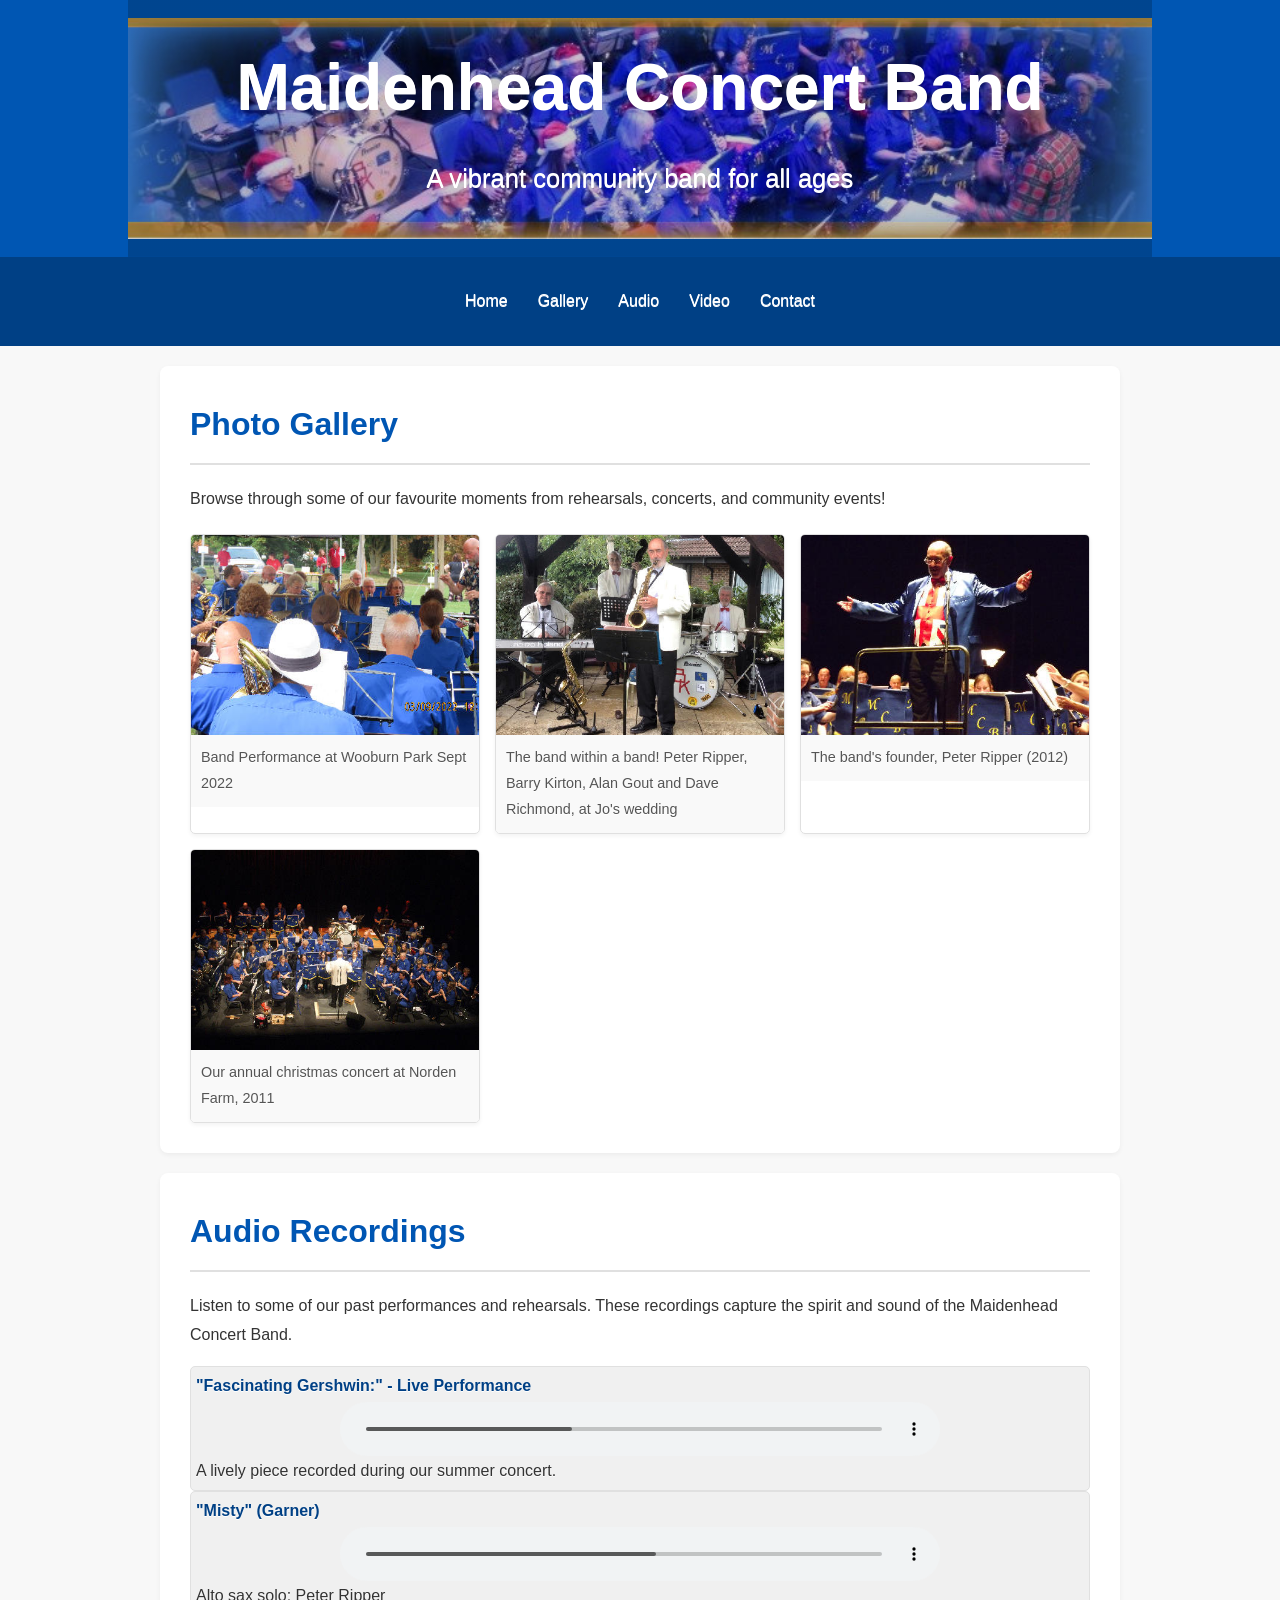
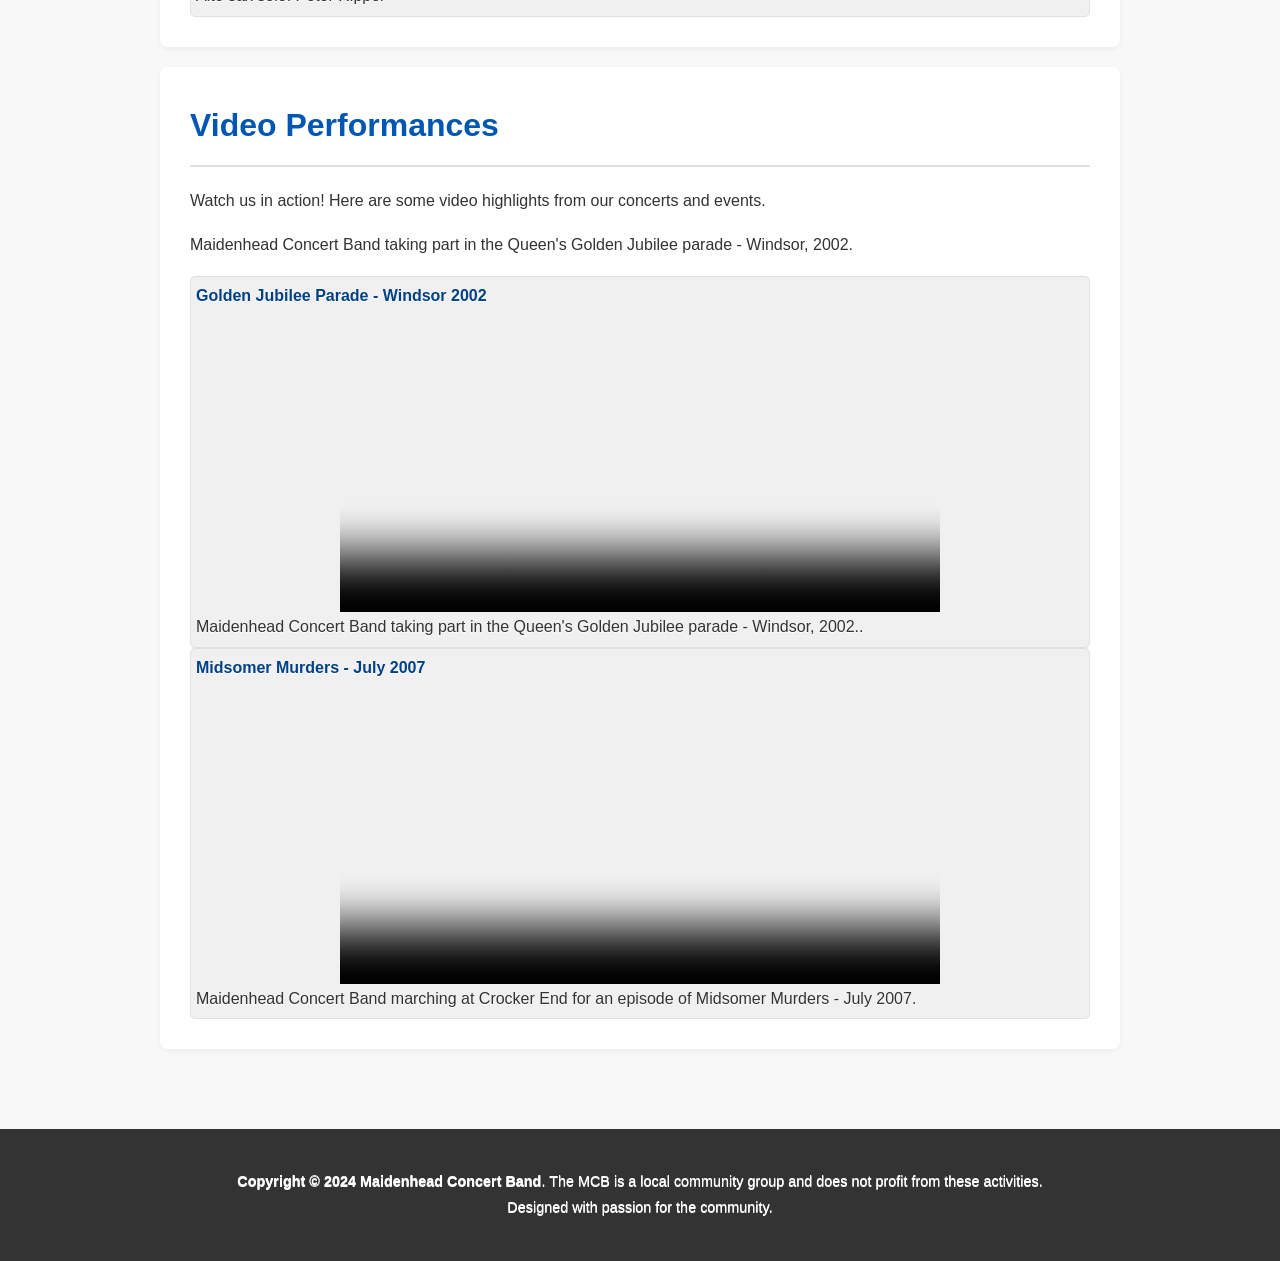
==== media.html @ 8a2743f9 "Added images and videos" ====
<!doctype html>
<html lang="en">
    <head>
        <meta charset="UTF-8">
        <meta name="viewport" content="width=device-width, initial-scale=1.0"/>
        <title>Maidenhead Concert Band - Media</title>
        <meta name="description" content="Photo gallery, audio recordings, and video performances of the Maidenhead Concert Band."/>
        <link rel="canonical" href="http://maidenheadconcertband.co.uk/media.html"/>
        <style>
            body {
                margin: 0;
                background: #f8f8f8;
                color: #333333;
                font-family: -apple-system, BlinkMacSystemFont, "Segoe UI", Roboto, Helvetica, Arial, sans-serif;
                font-size: 16px;
                line-height: 1.8;
                text-shadow: 0 1px 0 #ffffff;
            }
            .container {
                max-width: 960px;
                margin: 0 auto;
                padding: 20px;
            }
            header {
                background-color: #0056b3;
                color: #ffffff;
                text-align: center;
                box-shadow: 0 2px 5px rgba(0,0,0,0.1);
                background-image: linear-gradient(rgba(0, 0, 0, 0.2), rgba(0, 0, 0, 0.2)), url('images/banner.jpg');
                background-size: 80%; 
                background-position: center center; 
                background-repeat: no-repeat; 
                padding: 10px 0; 
            }
            header h1 {
                margin-top: 0; 
                margin-bottom: 10px; 
                font-size: 4em; 
            }
            header p {
                margin-top: 0;
                font-size: 1.6em; 
            }
            nav {
                background-color: #004085;
                padding: 10px 0;
                text-align: center;
            }
            nav ul {
                list-style: none;
                padding: 0;
                margin: 0;
                display: flex;
                justify-content: center;
            }
            nav ul li {
                margin: 0 15px;
            }
            nav ul li a {
                color: #ffffff;
                text-decoration: none;
                border-bottom: 2px solid transparent;
                transition: border-bottom 0.3s ease;
            }
            nav ul li a:hover {
                border-bottom: 2px solid #ffffff;
            }
            section {
                background-color: #ffffff;
                margin-bottom: 20px;
                padding: 30px;
                border-radius: 8px;
                box-shadow: 0 2px 5px rgba(0,0,0,0.05);
            }
            section h2 {
                color: #0056b3;
                font-size: 2em;
                margin-top: 0;
                border-bottom: 2px solid #e0e0e0;
                padding-bottom: 10px;
                margin-bottom: 20px;
            }
            section h3 {
                margin-block-end: 0
            }

            a {
                color: #0056b3;
                text-decoration: none;
                border-bottom: 1px solid #0056b3;
                transition: color 0.3s ease, border-bottom 0.3s ease;
            }
            a:hover {
                color: #004085;
                border-bottom: 1px solid #004085;
            }
            footer {
                background-color: #333333;
                color: #ffffff;
                text-align: center;
                padding: 20px 0;
                font-size: 0.9em;
                margin-top: 40px;
            }
            footer p {
                margin: 0;
            }
            .text-center {
                text-align: center;
            }
            @media (max-width: 768px) {
                .container {
                    padding: 15px;
                }
                header h1 {
                    font-size: 2em;
                }
                nav ul {
                    flex-direction: column;
                }
                nav ul li {
                    margin: 5px 0;
                }

            }

            /* --- Media Page Specific Styles --- */

            /* Gallery Grid */
            .gallery-grid {
                display: grid;
                grid-template-columns: repeat(auto-fit, minmax(250px, 1fr)); /* Responsive grid */
                gap: 15px;
                margin-top: 20px;
            }

            .gallery-item {
                border: 1px solid #e0e0e0;
                border-radius: 5px;
                overflow: hidden;
                box-shadow: 0 2px 4px rgba(0,0,0,0.05);
                transition: transform 0.2s ease-in-out;
            }

            .gallery-item:hover {
                transform: translateY(-5px);
            }

            .gallery-item img {
                width: 100%;
                height: 200px; /* Fixed height for consistency */
                object-fit: cover; /* Ensures images cover the area without distortion */
                display: block;
            }

            .gallery-item p {
                padding: 10px;
                margin: 0;
                font-size: 0.9em;
                color: #555;
                background-color: #f9f9f9;
            }

            /* Audio/Video Players */
            .media-player {
                margin-bottom: 0px;
                background-color: #f0f0f0;
                padding: 5px;
                border-radius: 5px;
                border: 1px solid #e0e0e0;
            }

            .media-player h3 {
                margin-top: 0;
                color: #004085;
                font-size: 1em;
            }
            .media-player p {
                margin-block-start: 0;
                margin-block-end: 0;

            }

            audio, video {
                width: 100%;
                max-width: 600px; /* Limit width for embedded players */
                display: block;
                margin: 1px auto;
            }

            .video-embed {
                position: relative;
                padding-bottom: 56.25%; /* 16:9 aspect ratio */
                height: 0;
                overflow: hidden;
                max-width: 100%;
                background: #000;
                margin-bottom: 20px;
            }

            .video-embed iframe {
                position: absolute;
                top: 0;
                left: 0;
                width: 100%;
                height: 100%;
                border: 0;
            }
        </style>
    </head>
    <body>
        <header>
            <div class="container">
                <h1>Maidenhead Concert Band</h1>
                <p>A vibrant community band for all ages</p>
            </div>
        </header>

        <nav>
            <div class="container">
                <ul>
                    <li><a href="index.html">Home</a></li>
                    <li><a href="#gallery">Gallery</a></li>
                    <li><a href="#audio">Audio</a></li>
                    <li><a href="#video">Video</a></li>
                    <li><a href="index.html#contact">Contact</a></li>
                </ul>
            </div>
        </nav>

        <main class="container">
            <section id="gallery">
                <h2>Photo Gallery</h2>
                <p>Browse through some of our favourite moments from rehearsals, concerts, and community events!</p>

                <div class="gallery-grid">
                    <div class="gallery-item">
                        <a href="images/WooburnSep2022.jpg" target="_blank">
                            <img src="images/WooburnSep2022.jpg" alt="Band Performance at Wooburn Park Sept 2022">
                        </a>
                        <p>Band Performance at Wooburn Park Sept 2022</p>
                    </div>

                    <div class="gallery-item">
                        <a href="images/BandBand.jpg" target="_blank">
                            <img src="images/BandBand.jpg" alt="The band within a band!">
                        </a>
                        <p>The band within a band!

Peter Ripper, Barry Kirton, Alan Gout and Dave Richmond, at Jo's wedding</p>
                    </div>

                    <div class="gallery-item">
                          <a href="images/NordenJuly2012.jpg" target="_blank">
                            <img src="images/NordenJuly2012.jpg" alt="The band's founder, Peter Ripper (2012)">
                        </a>
                        <p>The band's founder, Peter Ripper (2012)</p>

                    </div>

                    <div class="gallery-item">
                        <a href="images/NordenDec2011.jpg" target="_blank">
                            <img src="images/NordenDec2011.jpg" alt="Our annual christmas concert at Norden Farm, 2011">
                        </a>
                        <p>Our annual christmas concert at Norden Farm, 2011</p>
                    </div>

                    <!-- Add more gallery items as needed -->
                </div>
            </section>

            <section id="audio">
                <h2>Audio Recordings</h2>
                <p>Listen to some of our past performances and rehearsals. These recordings capture the spirit and sound of the Maidenhead Concert Band.</p>

                <div class="media-player">
                    <h3>"Fascinating Gershwin:" - Live Performance</h3>
                    <audio controls>
                        <source src="audio/01_FascinatingGershwin.mp3" type="audio/mpeg">
                        Your browser does not support the audio element.
                    </audio>
                    <p>A lively piece recorded during our summer concert.</p>
                </div>

                <div class="media-player">
                    <h3>"Misty" (Garner)</h3>
                    <audio controls>
                        <source src="audio/02_Misty.mp3" type="audio/mpeg">
                        Your browser does not support the audio element.
                    </audio>
                    <p>Alto sax solo: Peter Ripper</p>
                </div>
                <!-- Add more audio players as needed -->
            </section>

            <section id="video">
                <h2>Video Performances</h2>
                <p>Watch us in action! Here are some video highlights from our concerts and events.</p>

                    <p>Maidenhead Concert Band taking part in the Queen's Golden Jubilee parade - Windsor, 2002.</p>
                </div>

                <div class="media-player">
                    <h3>Golden Jubilee Parade - Windsor 2002</h3>
                    <video controls poster="videos/windsor.png">
                        <source src="videos/crocker.mp4" type="video/mp4">
                        Your browser does not support the video tag.
                    </video>
                    <p>Maidenhead Concert Band taking part in the Queen's Golden Jubilee parade - Windsor, 2002..</p>
                </div>

                <div class="media-player">
                    <h3>Midsomer Murders - July 2007</h3>
                    <video controls poster="videos/crocker.png">
                        <source src="videos/crocker2007.mp4" type="video/mp4">
                        Your browser does not support the video tag.
                    </video>
                    <p>Maidenhead Concert Band marching at Crocker End for an episode of Midsomer Murders - July 2007.</p>
                </div>
                <!-- Add more video players/embeds as needed -->
            </section>
        </main>

        <footer>
            <div class="container">
                <p><strong>Copyright © 2024 Maidenhead Concert Band</strong>. The MCB is a local community group and does not profit from these activities.</p>
                <p>Designed with passion for the community.</p>
            </div>
        </footer>
    </body>
</html>
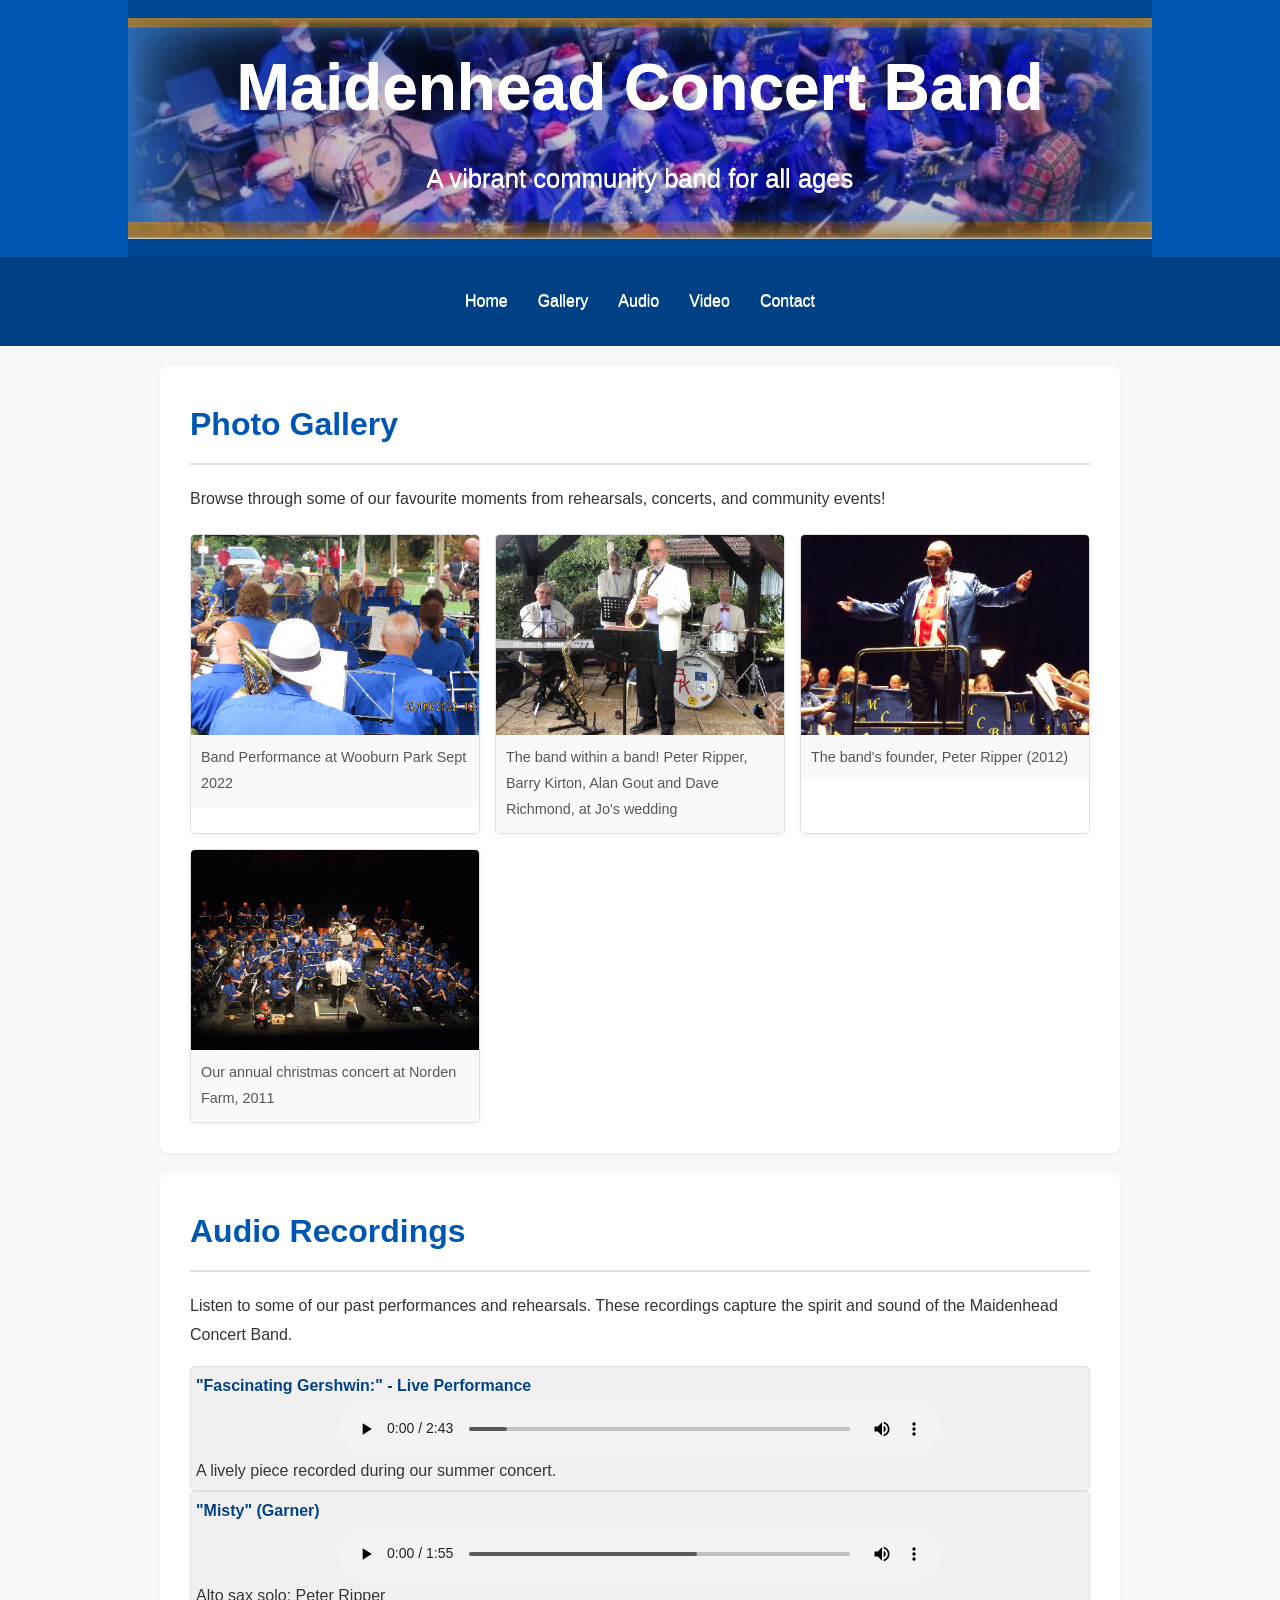
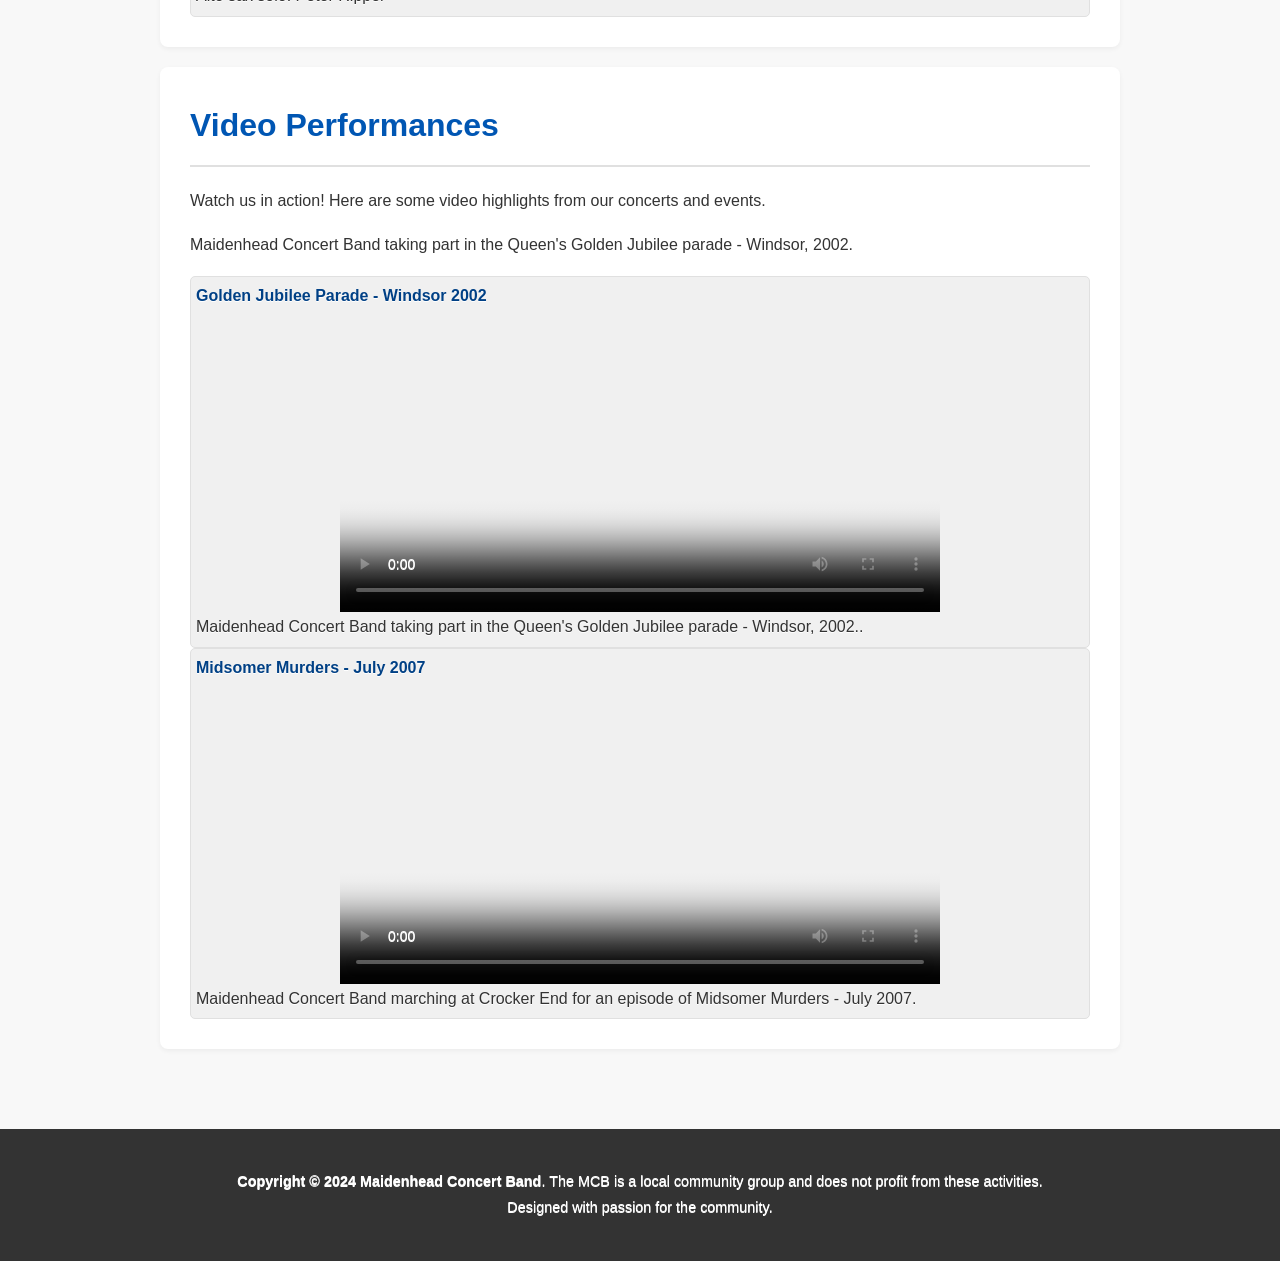
==== commit e967e732: "test" ====
--- a/media.html
+++ b/media.html
@@ -4,7 +4,7 @@
         <meta charset="UTF-8">
         <meta name="viewport" content="width=device-width, initial-scale=1.0"/>
         <title>Maidenhead Concert Band - Media</title>
-        <meta name="description" content="Photo gallery, audio recordings, and video performances of the Maidenhead Concert Band."/>
+        <meta name="description" content="Photo gallery, audio recordings, and video performances of the Maidenhead Concert Band"/>
         <link rel="canonical" href="http://maidenheadconcertband.co.uk/media.html"/>
         <style>
             body {
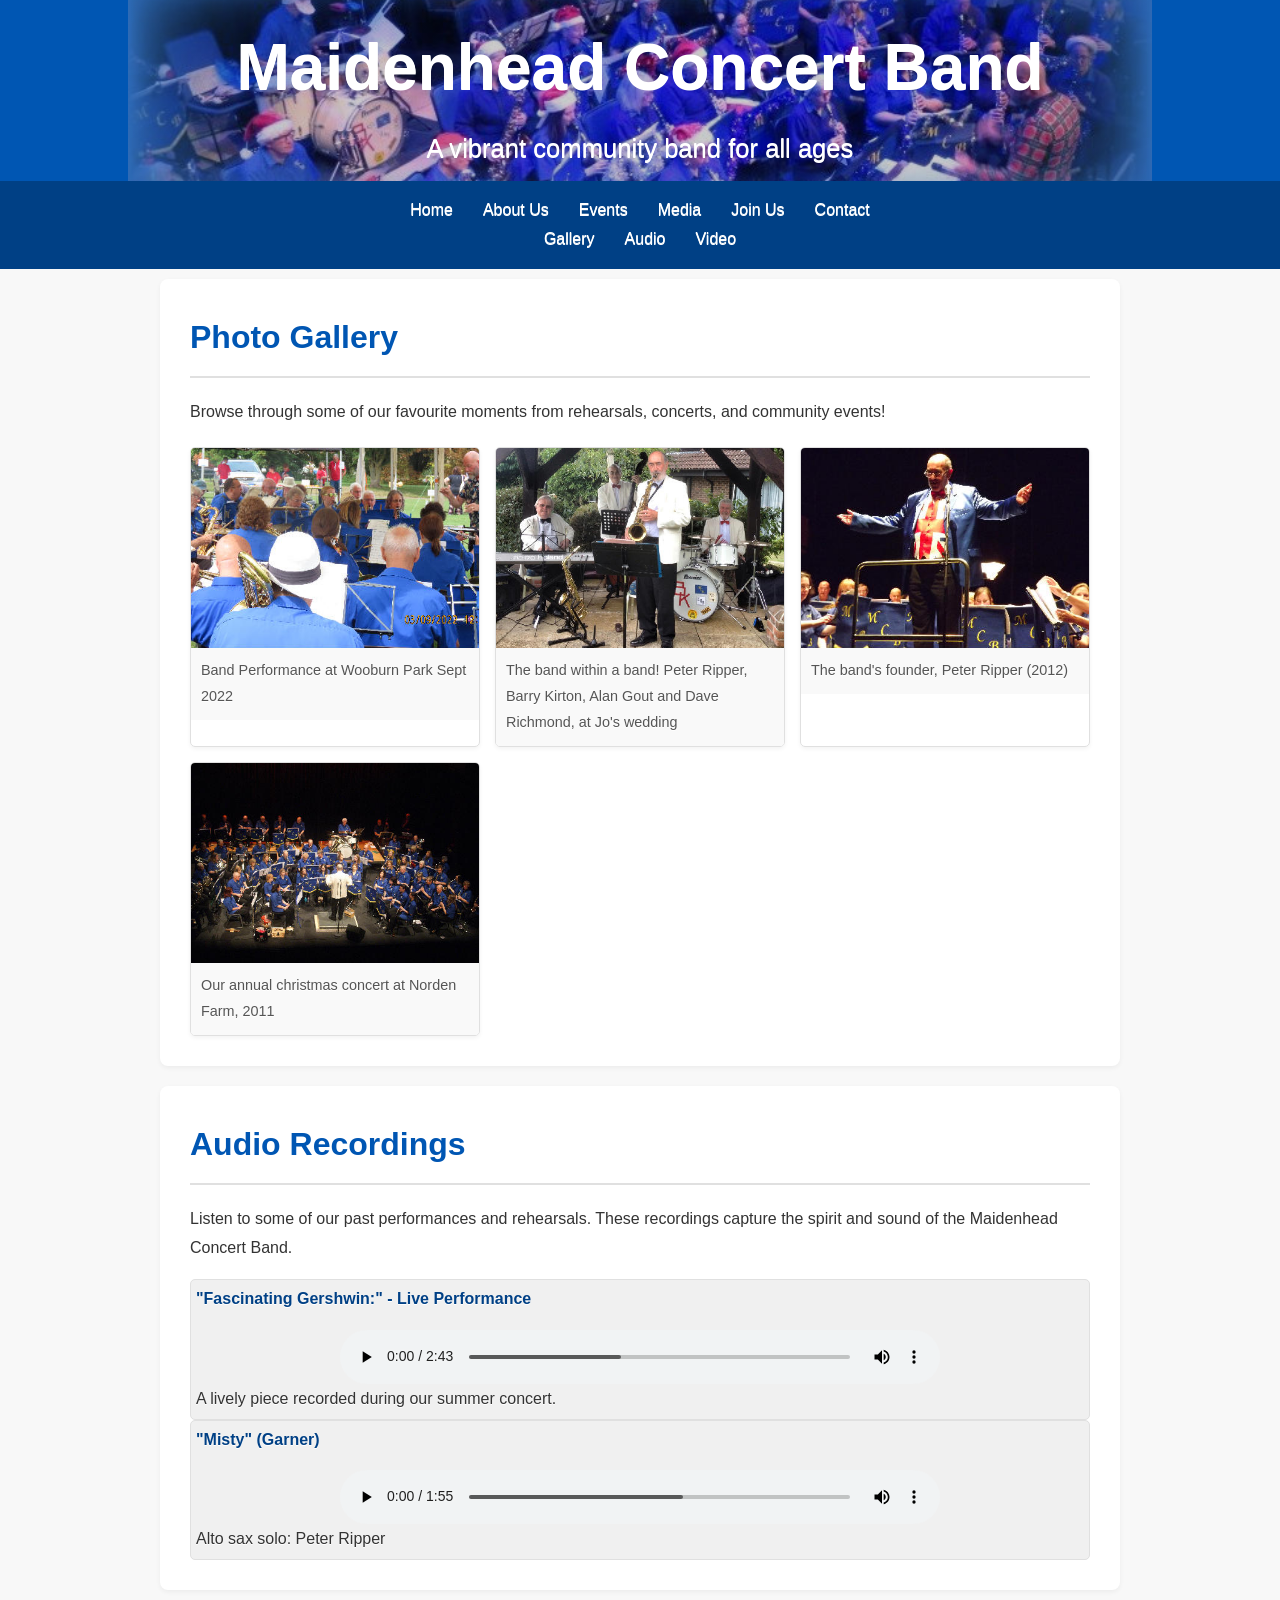
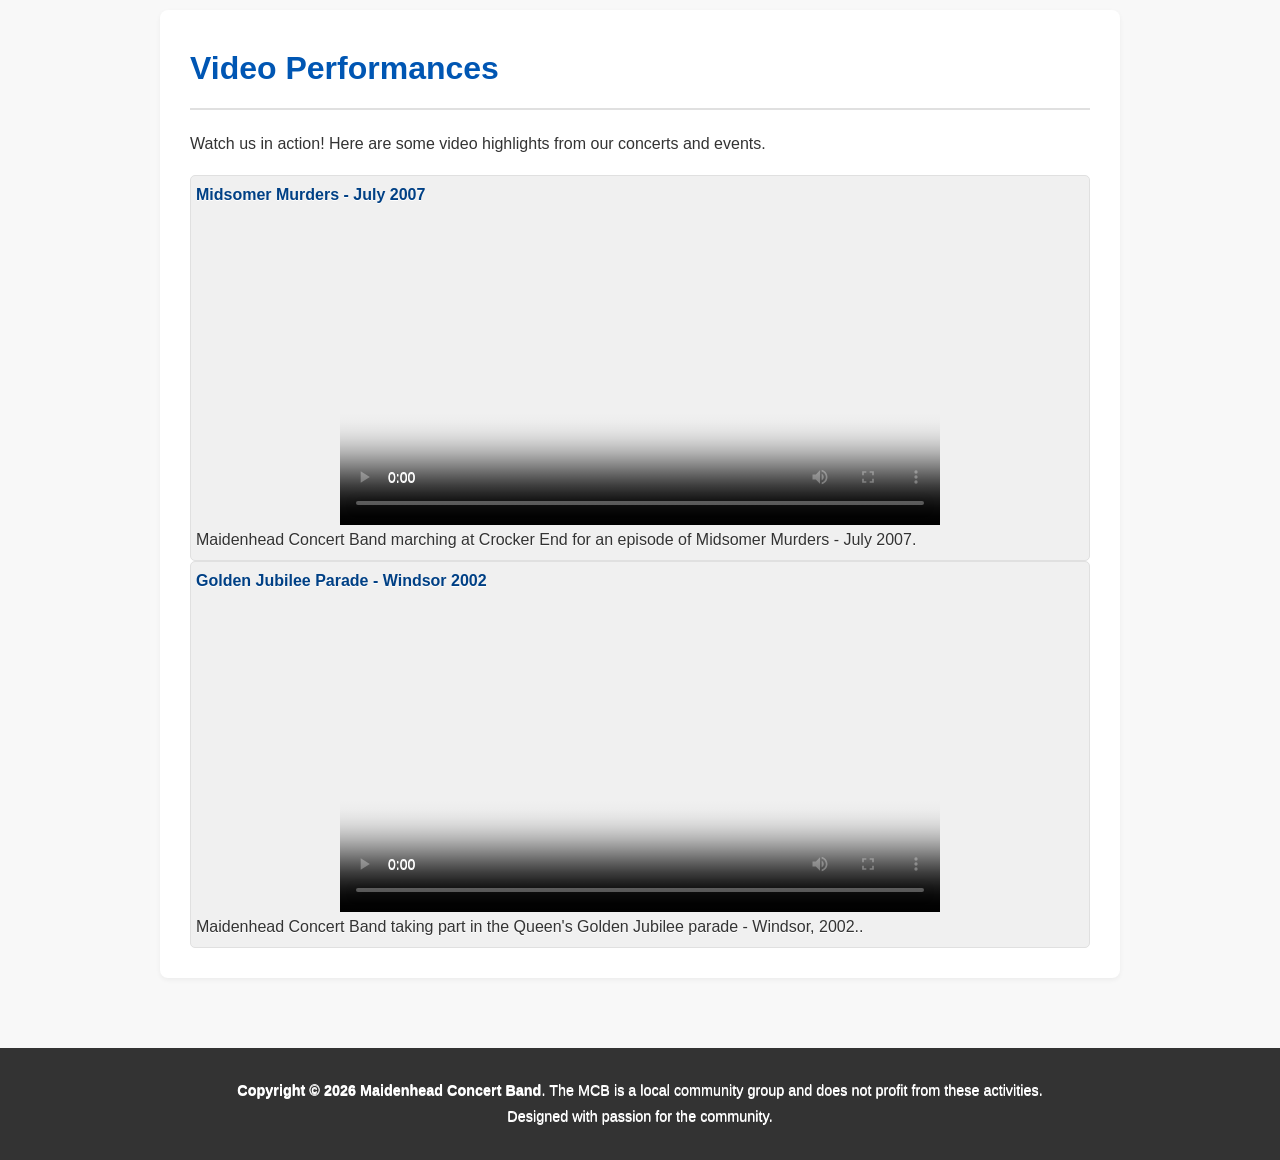
==== commit 4a63d818: "added style.css" ====
--- a/media.html
+++ b/media.html
@@ -6,207 +6,8 @@
         <title>Maidenhead Concert Band - Media</title>
         <meta name="description" content="Photo gallery, audio recordings, and video performances of the Maidenhead Concert Band"/>
         <link rel="canonical" href="http://maidenheadconcertband.co.uk/media.html"/>
-        <style>
-            body {
-                margin: 0;
-                background: #f8f8f8;
-                color: #333333;
-                font-family: -apple-system, BlinkMacSystemFont, "Segoe UI", Roboto, Helvetica, Arial, sans-serif;
-                font-size: 16px;
-                line-height: 1.8;
-                text-shadow: 0 1px 0 #ffffff;
-            }
-            .container {
-                max-width: 960px;
-                margin: 0 auto;
-                padding: 20px;
-            }
-            header {
-                background-color: #0056b3;
-                color: #ffffff;
-                text-align: center;
-                box-shadow: 0 2px 5px rgba(0,0,0,0.1);
-                background-image: linear-gradient(rgba(0, 0, 0, 0.2), rgba(0, 0, 0, 0.2)), url('images/banner.jpg');
-                background-size: 80%; 
-                background-position: center center; 
-                background-repeat: no-repeat; 
-                padding: 10px 0; 
-            }
-            header h1 {
-                margin-top: 0; 
-                margin-bottom: 10px; 
-                font-size: 4em; 
-            }
-            header p {
-                margin-top: 0;
-                font-size: 1.6em; 
-            }
-            nav {
-                background-color: #004085;
-                padding: 10px 0;
-                text-align: center;
-            }
-            nav ul {
-                list-style: none;
-                padding: 0;
-                margin: 0;
-                display: flex;
-                justify-content: center;
-            }
-            nav ul li {
-                margin: 0 15px;
-            }
-            nav ul li a {
-                color: #ffffff;
-                text-decoration: none;
-                border-bottom: 2px solid transparent;
-                transition: border-bottom 0.3s ease;
-            }
-            nav ul li a:hover {
-                border-bottom: 2px solid #ffffff;
-            }
-            section {
-                background-color: #ffffff;
-                margin-bottom: 20px;
-                padding: 30px;
-                border-radius: 8px;
-                box-shadow: 0 2px 5px rgba(0,0,0,0.05);
-            }
-            section h2 {
-                color: #0056b3;
-                font-size: 2em;
-                margin-top: 0;
-                border-bottom: 2px solid #e0e0e0;
-                padding-bottom: 10px;
-                margin-bottom: 20px;
-            }
-            section h3 {
-                margin-block-end: 0
-            }
+        <link rel="stylesheet" href="style.css">
 
-            a {
-                color: #0056b3;
-                text-decoration: none;
-                border-bottom: 1px solid #0056b3;
-                transition: color 0.3s ease, border-bottom 0.3s ease;
-            }
-            a:hover {
-                color: #004085;
-                border-bottom: 1px solid #004085;
-            }
-            footer {
-                background-color: #333333;
-                color: #ffffff;
-                text-align: center;
-                padding: 20px 0;
-                font-size: 0.9em;
-                margin-top: 40px;
-            }
-            footer p {
-                margin: 0;
-            }
-            .text-center {
-                text-align: center;
-            }
-            @media (max-width: 768px) {
-                .container {
-                    padding: 15px;
-                }
-                header h1 {
-                    font-size: 2em;
-                }
-                nav ul {
-                    flex-direction: column;
-                }
-                nav ul li {
-                    margin: 5px 0;
-                }
-
-            }
-
-            /* --- Media Page Specific Styles --- */
-
-            /* Gallery Grid */
-            .gallery-grid {
-                display: grid;
-                grid-template-columns: repeat(auto-fit, minmax(250px, 1fr)); /* Responsive grid */
-                gap: 15px;
-                margin-top: 20px;
-            }
-
-            .gallery-item {
-                border: 1px solid #e0e0e0;
-                border-radius: 5px;
-                overflow: hidden;
-                box-shadow: 0 2px 4px rgba(0,0,0,0.05);
-                transition: transform 0.2s ease-in-out;
-            }
-
-            .gallery-item:hover {
-                transform: translateY(-5px);
-            }
-
-            .gallery-item img {
-                width: 100%;
-                height: 200px; /* Fixed height for consistency */
-                object-fit: cover; /* Ensures images cover the area without distortion */
-                display: block;
-            }
-
-            .gallery-item p {
-                padding: 10px;
-                margin: 0;
-                font-size: 0.9em;
-                color: #555;
-                background-color: #f9f9f9;
-            }
-
-            /* Audio/Video Players */
-            .media-player {
-                margin-bottom: 0px;
-                background-color: #f0f0f0;
-                padding: 5px;
-                border-radius: 5px;
-                border: 1px solid #e0e0e0;
-            }
-
-            .media-player h3 {
-                margin-top: 0;
-                color: #004085;
-                font-size: 1em;
-            }
-            .media-player p {
-                margin-block-start: 0;
-                margin-block-end: 0;
-
-            }
-
-            audio, video {
-                width: 100%;
-                max-width: 600px; /* Limit width for embedded players */
-                display: block;
-                margin: 1px auto;
-            }
-
-            .video-embed {
-                position: relative;
-                padding-bottom: 56.25%; /* 16:9 aspect ratio */
-                height: 0;
-                overflow: hidden;
-                max-width: 100%;
-                background: #000;
-                margin-bottom: 20px;
-            }
-
-            .video-embed iframe {
-                position: absolute;
-                top: 0;
-                left: 0;
-                width: 100%;
-                height: 100%;
-                border: 0;
-            }
-        </style>
     </head>
     <body>
         <header>
@@ -219,11 +20,17 @@
         <nav>
             <div class="container">
                 <ul>
-                    <li><a href="index.html">Home</a></li>
+                    <li><a href="index.html#home">Home</a></li>
+                    <li><a href="index.html#about">About Us</a></li>
+                    <li><a href="index.html#events">Events</a></li>
+                    <li><a href="media.html">Media</a></li>
+                    <li><a href="index.html#join-us">Join Us</a></li>
+                    <li><a href="index.html#contact">Contact</a></li>
+                </ul>
+                <ul>
                     <li><a href="#gallery">Gallery</a></li>
                     <li><a href="#audio">Audio</a></li>
                     <li><a href="#video">Video</a></li>
-                    <li><a href="index.html#contact">Contact</a></li>
                 </ul>
             </div>
         </nav>
@@ -297,7 +104,13 @@
                 <h2>Video Performances</h2>
                 <p>Watch us in action! Here are some video highlights from our concerts and events.</p>
 
-                    <p>Maidenhead Concert Band taking part in the Queen's Golden Jubilee parade - Windsor, 2002.</p>
+                <div class="media-player">
+                    <h3>Midsomer Murders - July 2007</h3>
+                    <video controls poster="videos/crocker.png">
+                        <source src="videos/crocker2007.mp4" type="video/mp4">
+                        Your browser does not support the video tag.
+                    </video>
+                    <p>Maidenhead Concert Band marching at Crocker End for an episode of Midsomer Murders - July 2007.</p>
                 </div>
 
                 <div class="media-player">
@@ -309,21 +122,13 @@
                     <p>Maidenhead Concert Band taking part in the Queen's Golden Jubilee parade - Windsor, 2002..</p>
                 </div>
 
-                <div class="media-player">
-                    <h3>Midsomer Murders - July 2007</h3>
-                    <video controls poster="videos/crocker.png">
-                        <source src="videos/crocker2007.mp4" type="video/mp4">
-                        Your browser does not support the video tag.
-                    </video>
-                    <p>Maidenhead Concert Band marching at Crocker End for an episode of Midsomer Murders - July 2007.</p>
-                </div>
                 <!-- Add more video players/embeds as needed -->
             </section>
         </main>
 
         <footer>
             <div class="container">
-                <p><strong>Copyright © 2024 Maidenhead Concert Band</strong>. The MCB is a local community group and does not profit from these activities.</p>
+                <p><strong>Copyright © 2026 Maidenhead Concert Band</strong>. The MCB is a local community group and does not profit from these activities.</p>
                 <p>Designed with passion for the community.</p>
             </div>
         </footer>
--- a/style.css
+++ b/style.css
@@ -0,0 +1,200 @@
+body {
+                margin: 0;
+                background: #f8f8f8;
+                color: #333333;
+                font-family: -apple-system, BlinkMacSystemFont, "Segoe UI", Roboto, Helvetica, Arial, sans-serif;
+                font-size: 16px;
+                line-height: 1.8;
+                text-shadow: 0 1px 0 #ffffff;
+            }
+            .container {
+                max-width: 960px;
+                margin: 0 auto;
+                padding: 10px;
+            }
+            header {
+                background-color: #0056b3;
+                color: #ffffff;
+                text-align: center;
+                box-shadow: 0 2px 5px rgba(0,0,0,0.1);
+                background-image: linear-gradient(rgba(0, 0, 0, 0.2), rgba(0, 0, 0, 0.2)), url('images/banner.jpg');
+                background-size: 80%; 
+                background-position: center center; 
+                background-repeat: no-repeat; 
+                padding: 0px 0; 
+            }
+            header h1 {
+                margin-top: 0; 
+                margin-bottom: 0; 
+                font-size: 4em; 
+            }
+            header p {
+                margin-top: 0; 
+                margin-bottom: 0;
+                font-size: 1.6em; 
+            }
+            /* Navigation Styles */
+            nav {
+                background-color: #004085;
+                padding: 5px 0;
+                text-align: center;
+            }
+            nav ul {
+                list-style: none;
+                padding: 0;
+                margin: 0;
+                display: flex;
+                justify-content: center;
+            }
+            nav ul li {
+                margin: 0 15px;
+            }
+            nav ul li a {
+                color: #ffffff;
+                text-decoration: none;
+                border-bottom: 2px solid transparent;
+                transition: border-bottom 0.3s ease;
+            }
+            nav ul li a:hover {
+                border-bottom: 2px solid #ffffff;
+            }
+            /* Section Styles */
+            section {
+                background-color: #ffffff;
+                margin-bottom: 20px;
+                padding: 30px;
+                border-radius: 8px;
+                box-shadow: 0 2px 5px rgba(0,0,0,0.05);
+            }
+            section h2 {
+                color: #0056b3;
+                font-size: 2em;
+                margin-top: 0;
+                border-bottom: 2px solid #e0e0e0;
+                padding-bottom: 10px;
+                margin-bottom: 20px;
+            }
+            /* Link Styles */
+            a {
+                color: #0056b3;
+                text-decoration: none;
+                border-bottom: 1px solid #0056b3;
+                transition: color 0.3s ease, border-bottom 0.3s ease;
+            }
+            a:hover {
+                color: #004085;
+                border-bottom: 1px solid #004085;
+            }
+            /* Footer Styles */
+            footer {
+                background-color: #333333;
+                color: #ffffff;
+                text-align: center;
+                padding: 20px 0;
+                font-size: 0.9em;
+                margin-top: 40px;
+            }
+            footer p {
+                margin: 0;
+            }
+            /* Utility Classes */
+            .text-center {
+                text-align: center;
+            }
+            /* Responsive Adjustments */
+            @media (max-width: 768px) {
+                .container {
+                    padding: 15px;
+                }
+                header h1 {
+                    font-size: 2em;
+                }
+                nav ul {
+                    flex-direction: column; /* Stack nav items vertically on small screens */
+                }
+                nav ul li {
+                    margin: 5px 0;
+                }
+            }
+            /* --- Media Page Specific Styles --- */
+
+            /* Gallery Grid */
+            .gallery-grid {
+                display: grid;
+                grid-template-columns: repeat(auto-fit, minmax(250px, 1fr)); /* Responsive grid */
+                gap: 15px;
+                margin-top: 20px;
+            }
+
+            .gallery-item {
+                border: 1px solid #e0e0e0;
+                border-radius: 5px;
+                overflow: hidden;
+                box-shadow: 0 2px 4px rgba(0,0,0,0.05);
+                transition: transform 0.2s ease-in-out;
+            }
+
+            .gallery-item:hover {
+                transform: translateY(-5px);
+            }
+
+            .gallery-item img {
+                width: 100%;
+                height: 200px; /* Fixed height for consistency */
+                object-fit: cover; /* Ensures images cover the area without distortion */
+                display: block;
+            }
+
+            .gallery-item p {
+                padding: 10px;
+                margin: 0;
+                font-size: 0.9em;
+                color: #555;
+                background-color: #f9f9f9;
+            }
+
+            /* Audio/Video Players */
+            .media-player {
+                margin-bottom: 0px;
+                background-color: #f0f0f0;
+                padding: 5px;
+                border-radius: 5px;
+                border: 1px solid #e0e0e0;
+            }
+
+            .media-player h3 {
+                margin-top: 0;
+                color: #004085;
+                font-size: 1em;
+            }
+            .media-player p {
+                margin-block-start: 0;
+                margin-block-end: 0;
+
+            }
+
+            audio, video {
+                width: 100%;
+                max-width: 600px; /* Limit width for embedded players */
+                display: block;
+                margin: 1px auto;
+            }
+
+            .video-embed {
+                position: relative;
+                padding-bottom: 56.25%; /* 16:9 aspect ratio */
+                height: 0;
+                overflow: hidden;
+                max-width: 100%;
+                background: #000;
+                margin-bottom: 20px;
+            }
+
+            .video-embed iframe {
+                position: absolute;
+                top: 0;
+                left: 0;
+                width: 100%;
+                height: 100%;
+                border: 0;
+            }
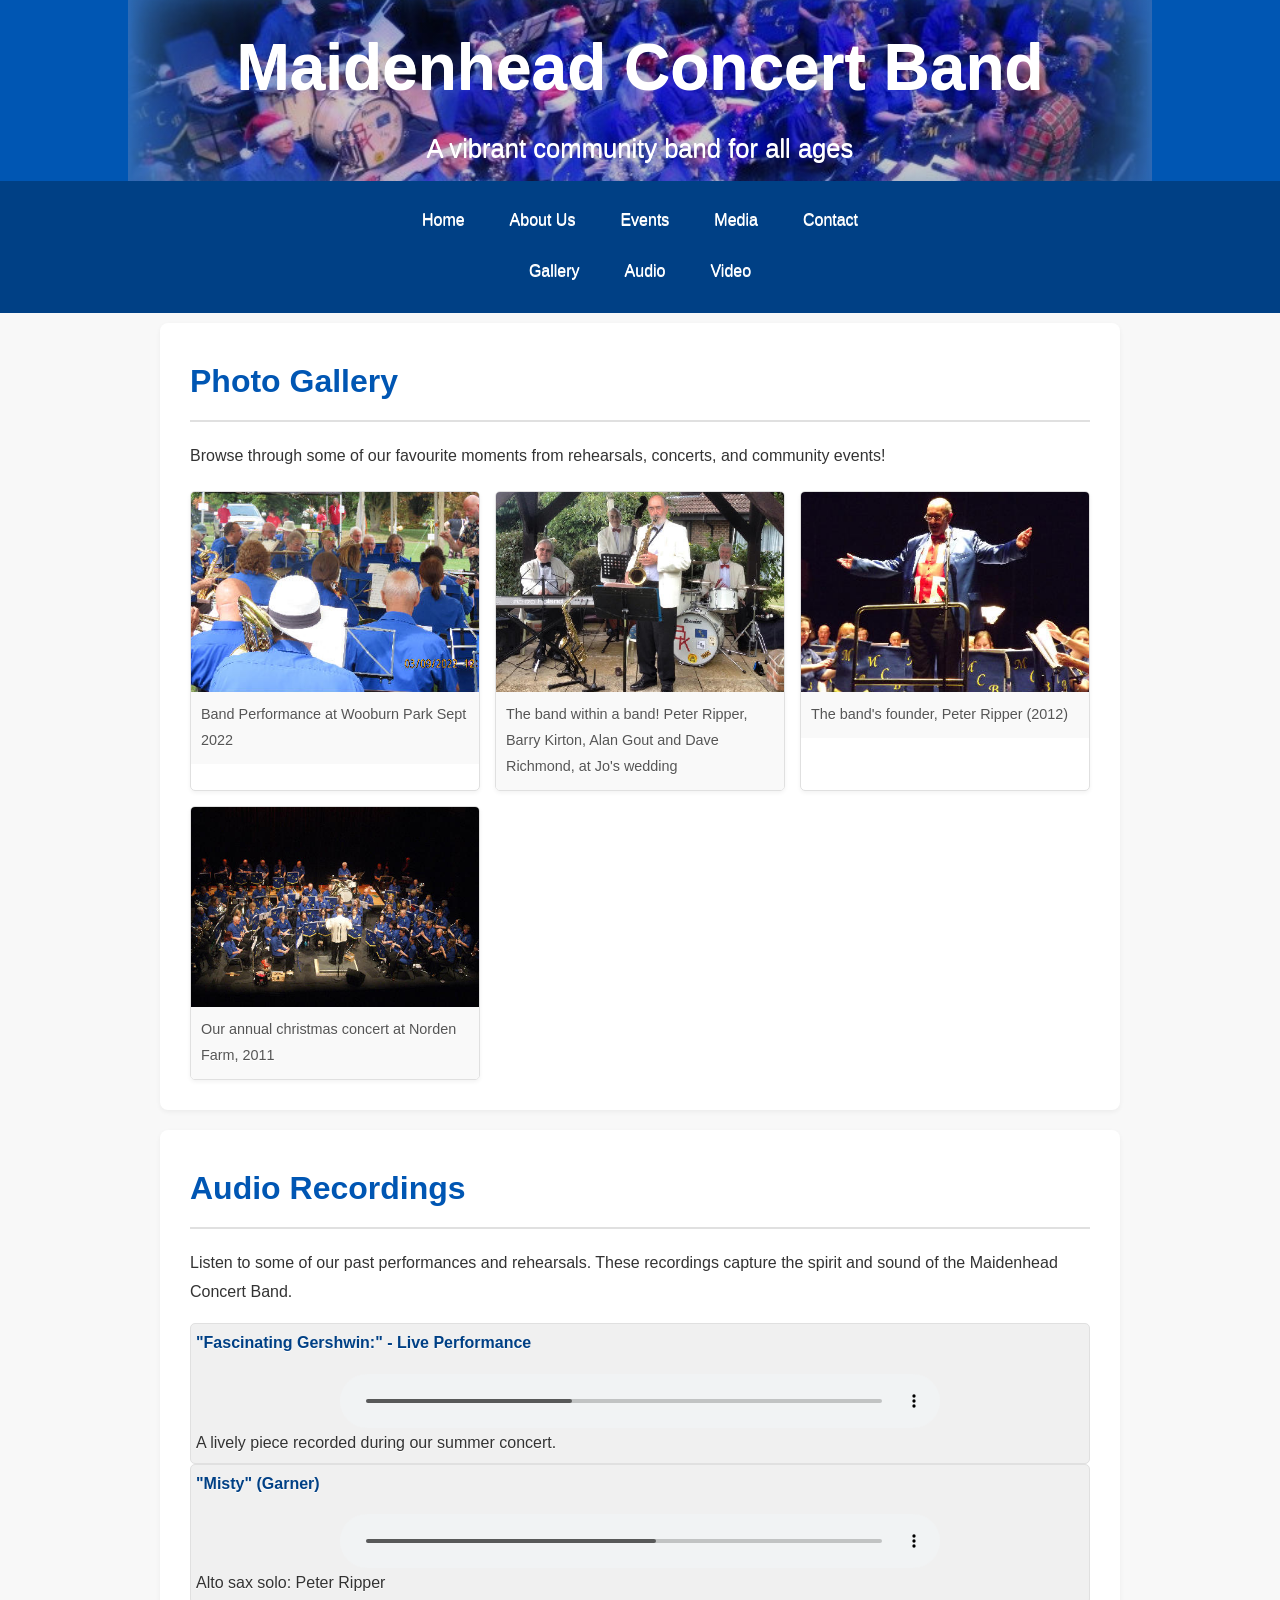
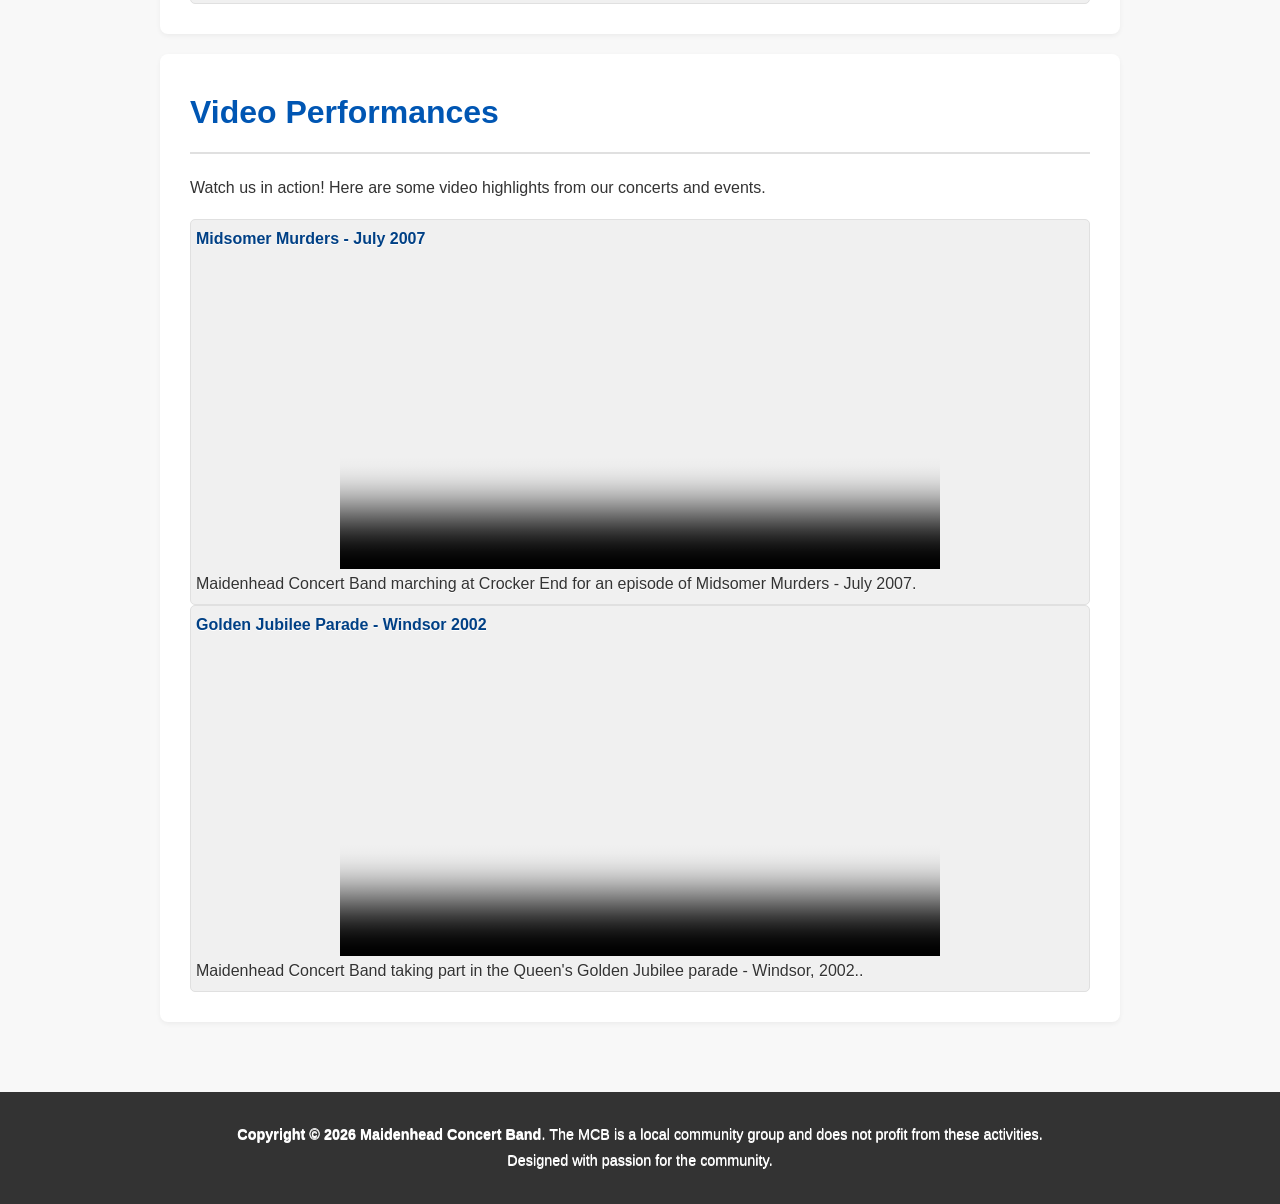
==== commit 9cb3a29c: "tidying" ====
--- a/media.html
+++ b/media.html
@@ -24,7 +24,6 @@
                     <li><a href="index.html#about">About Us</a></li>
                     <li><a href="index.html#events">Events</a></li>
                     <li><a href="media.html">Media</a></li>
-                    <li><a href="index.html#join-us">Join Us</a></li>
                     <li><a href="index.html#contact">Contact</a></li>
                 </ul>
                 <ul>
--- a/style.css
+++ b/style.css
@@ -1,200 +1,252 @@
 body {
-                margin: 0;
-                background: #f8f8f8;
-                color: #333333;
-                font-family: -apple-system, BlinkMacSystemFont, "Segoe UI", Roboto, Helvetica, Arial, sans-serif;
-                font-size: 16px;
-                line-height: 1.8;
-                text-shadow: 0 1px 0 #ffffff;
-            }
-            .container {
-                max-width: 960px;
-                margin: 0 auto;
-                padding: 10px;
-            }
-            header {
-                background-color: #0056b3;
-                color: #ffffff;
-                text-align: center;
-                box-shadow: 0 2px 5px rgba(0,0,0,0.1);
-                background-image: linear-gradient(rgba(0, 0, 0, 0.2), rgba(0, 0, 0, 0.2)), url('images/banner.jpg');
-                background-size: 80%; 
-                background-position: center center; 
-                background-repeat: no-repeat; 
-                padding: 0px 0; 
-            }
-            header h1 {
-                margin-top: 0; 
-                margin-bottom: 0; 
-                font-size: 4em; 
-            }
-            header p {
-                margin-top: 0; 
-                margin-bottom: 0;
-                font-size: 1.6em; 
-            }
-            /* Navigation Styles */
-            nav {
-                background-color: #004085;
-                padding: 5px 0;
-                text-align: center;
-            }
-            nav ul {
-                list-style: none;
-                padding: 0;
-                margin: 0;
-                display: flex;
-                justify-content: center;
-            }
-            nav ul li {
-                margin: 0 15px;
-            }
-            nav ul li a {
-                color: #ffffff;
-                text-decoration: none;
-                border-bottom: 2px solid transparent;
-                transition: border-bottom 0.3s ease;
-            }
-            nav ul li a:hover {
-                border-bottom: 2px solid #ffffff;
-            }
-            /* Section Styles */
-            section {
-                background-color: #ffffff;
-                margin-bottom: 20px;
-                padding: 30px;
-                border-radius: 8px;
-                box-shadow: 0 2px 5px rgba(0,0,0,0.05);
-            }
-            section h2 {
-                color: #0056b3;
-                font-size: 2em;
-                margin-top: 0;
-                border-bottom: 2px solid #e0e0e0;
-                padding-bottom: 10px;
-                margin-bottom: 20px;
-            }
-            /* Link Styles */
-            a {
-                color: #0056b3;
-                text-decoration: none;
-                border-bottom: 1px solid #0056b3;
-                transition: color 0.3s ease, border-bottom 0.3s ease;
-            }
-            a:hover {
-                color: #004085;
-                border-bottom: 1px solid #004085;
-            }
-            /* Footer Styles */
-            footer {
-                background-color: #333333;
-                color: #ffffff;
-                text-align: center;
-                padding: 20px 0;
-                font-size: 0.9em;
-                margin-top: 40px;
-            }
-            footer p {
-                margin: 0;
-            }
-            /* Utility Classes */
-            .text-center {
-                text-align: center;
-            }
-            /* Responsive Adjustments */
-            @media (max-width: 768px) {
-                .container {
-                    padding: 15px;
-                }
-                header h1 {
-                    font-size: 2em;
-                }
-                nav ul {
-                    flex-direction: column; /* Stack nav items vertically on small screens */
-                }
-                nav ul li {
-                    margin: 5px 0;
-                }
-            }
-            /* --- Media Page Specific Styles --- */
-
-            /* Gallery Grid */
-            .gallery-grid {
-                display: grid;
-                grid-template-columns: repeat(auto-fit, minmax(250px, 1fr)); /* Responsive grid */
-                gap: 15px;
-                margin-top: 20px;
-            }
-
-            .gallery-item {
-                border: 1px solid #e0e0e0;
-                border-radius: 5px;
-                overflow: hidden;
-                box-shadow: 0 2px 4px rgba(0,0,0,0.05);
-                transition: transform 0.2s ease-in-out;
-            }
-
-            .gallery-item:hover {
-                transform: translateY(-5px);
-            }
-
-            .gallery-item img {
-                width: 100%;
-                height: 200px; /* Fixed height for consistency */
-                object-fit: cover; /* Ensures images cover the area without distortion */
-                display: block;
-            }
-
-            .gallery-item p {
-                padding: 10px;
-                margin: 0;
-                font-size: 0.9em;
-                color: #555;
-                background-color: #f9f9f9;
-            }
-
-            /* Audio/Video Players */
-            .media-player {
-                margin-bottom: 0px;
-                background-color: #f0f0f0;
-                padding: 5px;
-                border-radius: 5px;
-                border: 1px solid #e0e0e0;
-            }
-
-            .media-player h3 {
-                margin-top: 0;
-                color: #004085;
-                font-size: 1em;
-            }
-            .media-player p {
-                margin-block-start: 0;
-                margin-block-end: 0;
-
-            }
-
-            audio, video {
-                width: 100%;
-                max-width: 600px; /* Limit width for embedded players */
-                display: block;
-                margin: 1px auto;
-            }
-
-            .video-embed {
-                position: relative;
-                padding-bottom: 56.25%; /* 16:9 aspect ratio */
-                height: 0;
-                overflow: hidden;
-                max-width: 100%;
-                background: #000;
-                margin-bottom: 20px;
-            }
-
-            .video-embed iframe {
-                position: absolute;
-                top: 0;
-                left: 0;
-                width: 100%;
-                height: 100%;
-                border: 0;
-            }
+    margin: 0;
+    background: #f8f8f8;
+    color: #333333;
+    font-family: -apple-system, BlinkMacSystemFont, "Segoe UI", Roboto, Helvetica, Arial, sans-serif;
+    font-size: 16px; /* Base font size for larger screens */
+    line-height: 1.8;
+    text-shadow: 0 1px 0 #ffffff;
+}
+
+.container {
+    max-width: 960px;
+    margin: 0 auto;
+    padding: 10px;
+}
+
+header {
+    background-color: #0056b3;
+    color: #ffffff;
+    text-align: center;
+    box-shadow: 0 2px 5px rgba(0,0,0,0.1);
+    background-image: linear-gradient(rgba(0, 0, 0, 0.2), rgba(0, 0, 0, 0.2)), url('images/banner.jpg');
+    background-size: 80%;
+    background-position: center center;
+    background-repeat: no-repeat;
+    padding: 0px 0;
+}
+
+header h1 {
+    margin-top: 0;
+    margin-bottom: 0;
+    font-size: 4em;
+}
+
+header p {
+    margin-top: 0;
+    margin-bottom: 0;
+    font-size: 1.6em;
+}
+
+/* Navigation Styles */
+nav {
+    background-color: #004085;
+    padding: 5px 0;
+    text-align: center;
+}
+
+nav ul {
+    list-style: none; /* Removes bullet points */
+    padding: 0; /* Removes default padding */
+    margin: 0; /* Removes default margin */
+    display: flex; /* Makes list items display horizontally */
+    flex-wrap: wrap; /* Allows items to wrap to the next line if space is limited */
+    justify-content: center; /* Centres the navigation items horizontally */
+    gap: 15px; /* Adds space between navigation items */
+    /* Explicitly ensure horizontal direction, though it's the default for flex */
+    flex-direction: row;
+}
+
+nav ul li {
+    /* No specific margin needed here, gap on ul handles spacing */
+}
+
+nav ul li a {
+    display: block; /* Makes the entire link area clickable */
+    padding: 10px 15px; /* Adds padding for better touch targets */
+    text-decoration: none; /* Removes the underline from links */
+    color: #ffffff; /* Your preferred text colour for nav links */
+    white-space: nowrap; /* Prevents text from wrapping within a link */
+    border-bottom: 2px solid transparent; /* Your preferred border for nav links */
+    transition: color 0.3s ease, border-bottom 0.3s ease, background-color 0.3s ease; /* Smooth transitions */
+}
+
+nav ul li a:hover,
+nav ul li a:focus {
+    border-bottom: 2px solid #ffffff; /* Your preferred hover effect */
+    background-color: rgba(255, 255, 255, 0.1); /* Subtle background change on hover */
+    color: #ffffff; /* Keep text white on hover */
+}
+
+/* Section Styles */
+section {
+    background-color: #ffffff;
+    margin-bottom: 20px;
+    padding: 30px;
+    border-radius: 8px;
+    box-shadow: 0 2px 5px rgba(0,0,0,0.05);
+}
+
+section h2 {
+    color: #0056b3;
+    font-size: 2em;
+    margin-top: 0;
+    border-bottom: 2px solid #e0e0e0;
+    padding-bottom: 10px;
+    margin-bottom: 20px;
+}
+
+/* Link Styles (for general body links, not nav) */
+a {
+    color: #0056b3;
+    text-decoration: none;
+    border-bottom: 1px solid #0056b3;
+    transition: color 0.3s ease, border-bottom 0.3s ease;
+}
+
+a:hover {
+    color: #004085;
+    border-bottom: 1px solid #004085;
+}
+
+/* Footer Styles */
+footer {
+    background-color: #333333;
+    color: #ffffff;
+    text-align: center;
+    padding: 20px 0;
+    font-size: 0.9em;
+    margin-top: 40px;
+}
+
+footer p {
+    margin: 0;
+}
+
+/* Utility Classes */
+.text-center {
+    text-align: center;
+}
+
+/* Responsive Adjustments for Font Sizes */
+/* This media query applies to screens up to 768px wide */
+@media (max-width: 768px) {
+    .container {
+        padding: 15px;
+    }
+    header h1 {
+        font-size: 2em; /* Adjust header H1 for tablets/smaller desktops */
+    }
+    header p {
+        font-size: 1.4em; /* Adjust header P for tablets/smaller desktops */
+    }
+    section h2 {
+        font-size: 1.8em; /* Adjust section headings for tablets/smaller desktops */
+    }
+}
+
+/* This media query applies to very small screens (e.g., mobile phones) */
+@media (max-width: 480px) {
+    body {
+        font-size: 14px; /* Smaller base font size for mobile */
+    }
+    nav ul {
+        gap: 10px; /* Slightly less gap on very small screens */
+        padding: 5px 0;
+    }
+    nav ul li a {
+        padding: 8px 10px;
+        font-size: 0.9em; /* Slightly smaller font size for nav links */
+    }
+    header h1 {
+        font-size: 1.8em; /* Further reduce header H1 on very small screens */
+    }
+    header p {
+        font-size: 1.2em; /* Further reduce header P on very small screens */
+    }
+    section h2 {
+        font-size: 1.5em; /* Adjust section headings for very small screens */
+    }
+}
+
+/* --- Media Page Specific Styles --- */
+/* Gallery Grid */
+.gallery-grid {
+    display: grid;
+    grid-template-columns: repeat(auto-fit, minmax(250px, 1fr)); /* Responsive grid */
+    gap: 15px;
+    margin-top: 20px;
+}
+
+.gallery-item {
+    border: 1px solid #e0e0e0;
+    border-radius: 5px;
+    overflow: hidden;
+    box-shadow: 0 2px 4px rgba(0,0,0,0.05);
+    transition: transform 0.2s ease-in-out;
+}
+
+.gallery-item:hover {
+    transform: translateY(-5px);
+}
+
+.gallery-item img {
+    width: 100%;
+    height: 200px; /* Fixed height for consistency */
+    object-fit: cover; /* Ensures images cover the area without distortion */
+    display: block;
+}
+
+.gallery-item p {
+    padding: 10px;
+    margin: 0;
+    font-size: 0.9em;
+    color: #555;
+    background-color: #f9f9f9;
+}
+
+/* Audio/Video Players */
+.media-player {
+    margin-bottom: 0px;
+    background-color: #f0f0f0;
+    padding: 5px;
+    border-radius: 5px;
+    border: 1px solid #e0e0e0;
+}
+
+.media-player h3 {
+    margin-top: 0;
+    color: #004085;
+    font-size: 1em;
+}
+
+.media-player p {
+    margin-block-start: 0;
+    margin-block-end: 0;
+}
+
+audio, video {
+    width: 100%;
+    max-width: 600px; /* Limit width for embedded players */
+    display: block;
+    margin: 1px auto;
+}
+
+.video-embed {
+    position: relative;
+    padding-bottom: 56.25%; /* 16:9 aspect ratio */
+    height: 0;
+    overflow: hidden;
+    max-width: 100%;
+    background: #000;
+    margin-bottom: 20px;
+}
+
+.video-embed iframe {
+    position: absolute;
+    top: 0;
+    left: 0;
+    width: 100%;
+    height: 100%;
+    border: 0;
+}
